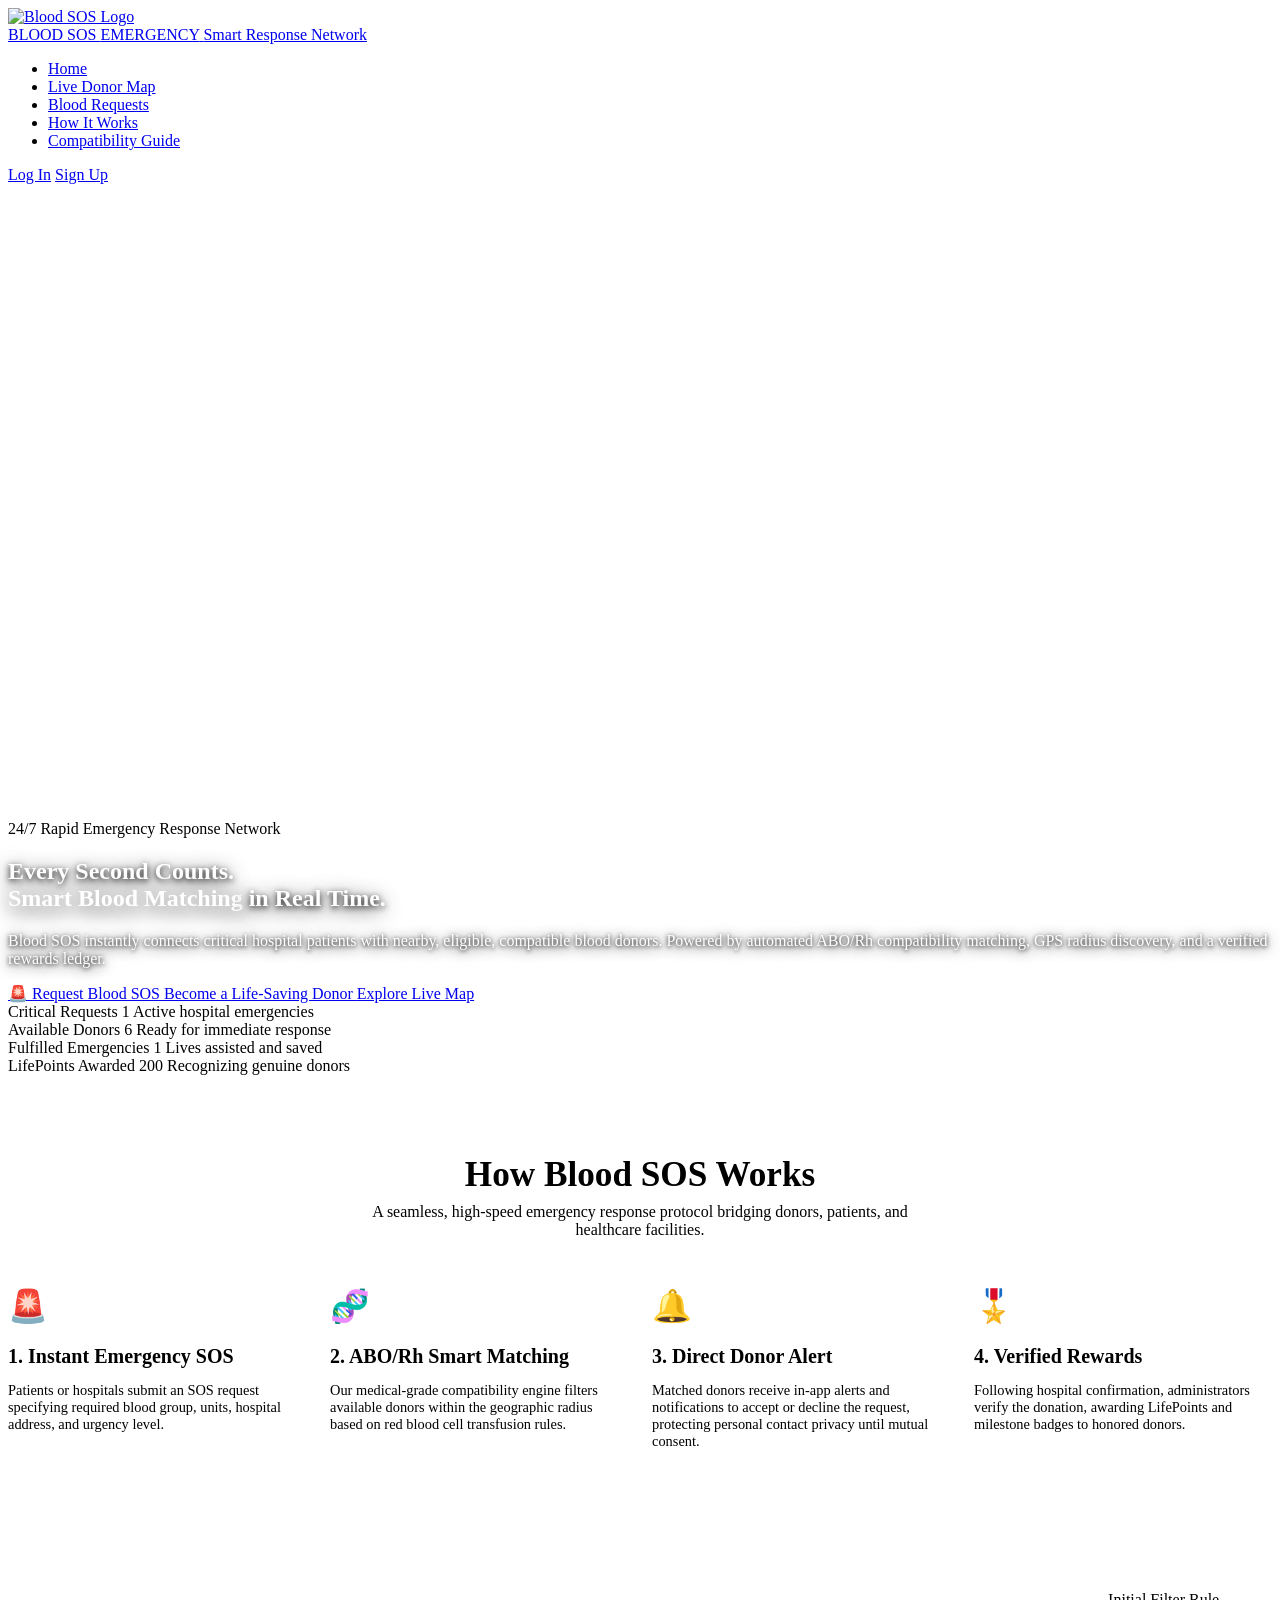
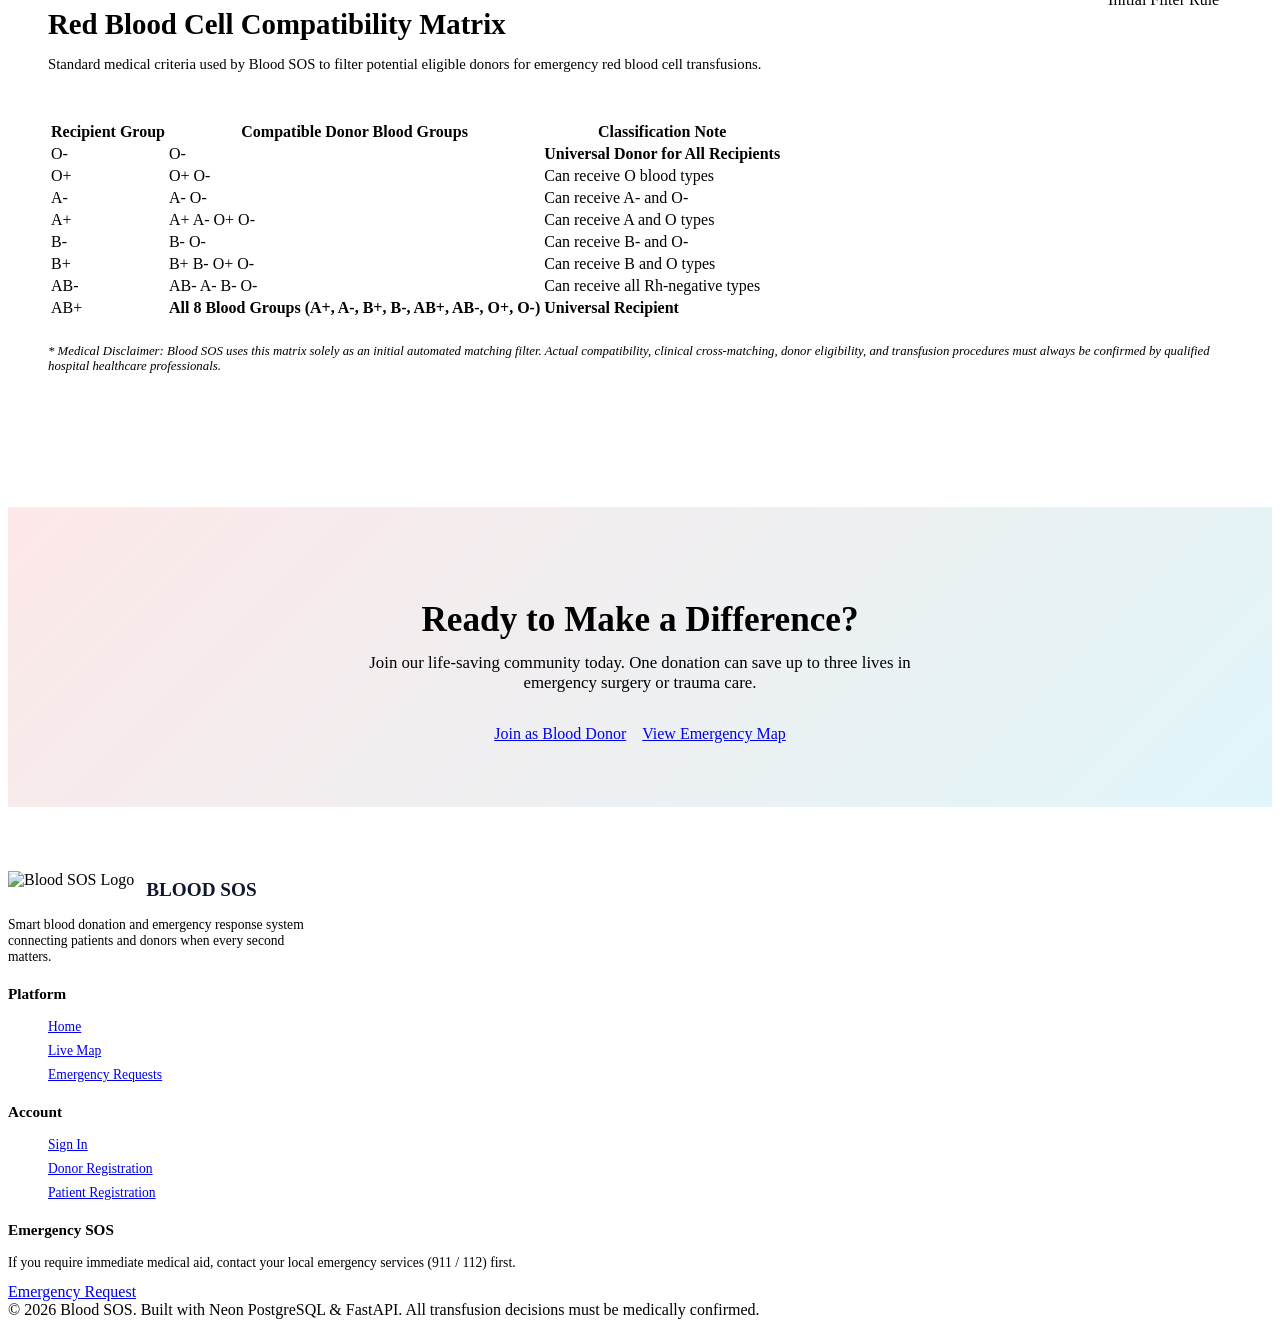
==== frontend/index.html @ b4291acf "Update hero title, smart blood matching highlight, and description to pure white with text shadows" ====
<!DOCTYPE html>
<html lang="en">
<head>
    <meta charset="UTF-8">
    <meta name="viewport" content="width=device-width, initial-scale=1.0">
    <title>Blood SOS – Smart Blood Donation & Emergency Response System</title>
    <meta name="description" content="Instant emergency blood matching platform connecting patients with verified nearby blood donors using smart compatibility algorithms and live location mapping.">
    <link rel="icon" type="image/png" href="/assets/images/bloodsos_logo.png">
    <link rel="stylesheet" href="/css/styles.css?v=4">
    <link rel="stylesheet" href="/css/dashboard.css?v=4">
</head>
<body>

    <!-- Navigation Bar with Logo -->
    <header class="navbar">
        <a href="/index.html" class="nav-brand">
            <img src="/assets/images/bloodsos_logo.png" alt="Blood SOS Logo" class="brand-logo">
            <div class="brand-text">
                <span class="brand-title">BLOOD SOS <span class="brand-badge">EMERGENCY</span></span>
                <span class="brand-subtitle">Smart Response Network</span>
            </div>
        </a>

        <ul class="nav-links">
            <li><a href="/index.html" class="nav-link active">Home</a></li>
            <li><a href="/map.html" class="nav-link">Live Donor Map</a></li>
            <li><a href="/requests.html" class="nav-link">Blood Requests</a></li>
            <li><a href="#how-it-works" class="nav-link">How It Works</a></li>
            <li><a href="#compatibility" class="nav-link">Compatibility Guide</a></li>
        </ul>

        <div class="nav-actions" id="nav-actions">
            <a href="/login.html" class="btn btn-secondary btn-sm">Log In</a>
            <a href="/register.html" class="btn btn-primary btn-sm">Sign Up</a>
        </div>
    </header>

    <!-- Hero Section with Background Video in Loop -->
    <section class="hero-section">
        <div class="hero-video-container">
            <video class="hero-video" autoplay muted loop playsinline id="hero-bg-video" style="opacity: 1 !important; width: 100%; height: 100%; object-fit: cover;">
                <source src="/assets/videos/home_bg.mp4" type="video/mp4">
                Your browser does not support HTML5 video.
            </video>
            <div class="hero-overlay" style="display: none !important;"></div>
        </div>

        <div class="hero-content">
            <div class="hero-badge-wrap">
                <div class="hero-status-pill">
                    <span class="pulse-dot"></span>
                    <span>24/7 Rapid Emergency Response Network</span>
                </div>
            </div>

            <h1 class="hero-title" style="color: #ffffff !important; text-shadow: 0 4px 20px rgba(0, 0, 0, 0.8), 0 2px 6px rgba(0, 0, 0, 0.9) !important;">
                Every Second Counts.<br>
                <span class="highlight" style="color: #ffffff !important; -webkit-text-fill-color: #ffffff !important; background: none !important; text-shadow: 0 0 24px rgba(255, 255, 255, 0.85), 0 4px 20px rgba(0, 0, 0, 0.9) !important;">Smart Blood Matching</span> in Real Time.
            </h1>

            <p class="hero-description" style="color: #ffffff !important; text-shadow: 0 2px 14px rgba(0, 0, 0, 0.85), 0 1px 4px rgba(0, 0, 0, 0.95) !important;">
                Blood SOS instantly connects critical hospital patients with nearby, eligible, compatible blood donors. Powered by automated ABO/Rh compatibility matching, GPS radius discovery, and a verified rewards ledger.
            </p>

            <div class="hero-actions">
                <a href="/register.html?role=patient" class="btn btn-sos">
                    🚨 Request Blood SOS
                </a>
                <a href="/register.html?role=donor" class="btn btn-cyan">
                    Become a Life-Saving Donor
                </a>
                <a href="/map.html" class="btn btn-secondary">
                    Explore Live Map
                </a>
            </div>
        </div>
    </section>

    <!-- Main Container -->
    <main class="container">

        <!-- Live Statistics Counter -->
        <section class="stats-grid">
            <div class="stat-card">
                <span class="stat-label">Critical Requests</span>
                <span class="stat-value" id="home-stat-requests">--</span>
                <span class="stat-subtext">Active hospital emergencies</span>
            </div>
            <div class="stat-card cyan">
                <span class="stat-label">Available Donors</span>
                <span class="stat-value" id="home-stat-donors">--</span>
                <span class="stat-subtext">Ready for immediate response</span>
            </div>
            <div class="stat-card emerald">
                <span class="stat-label">Fulfilled Emergencies</span>
                <span class="stat-value" id="home-stat-fulfilled">--</span>
                <span class="stat-subtext">Lives assisted and saved</span>
            </div>
            <div class="stat-card amber">
                <span class="stat-label">LifePoints Awarded</span>
                <span class="stat-value" id="home-stat-points">--</span>
                <span class="stat-subtext">Recognizing genuine donors</span>
            </div>
        </section>

        <!-- How It Works Section -->
        <section id="how-it-works" style="margin: 5rem 0;">
            <div style="text-align: center; margin-bottom: 3rem;">
                <h2 style="font-size: 2.2rem; font-weight: 800; margin-bottom: 0.5rem;">How Blood SOS Works</h2>
                <p style="color: var(--text-secondary); max-width: 600px; margin: 0 auto;">A seamless, high-speed emergency response protocol bridging donors, patients, and healthcare facilities.</p>
            </div>

            <div style="display: grid; grid-template-columns: repeat(auto-fit, minmax(260px, 1fr)); gap: 1.5rem;">
                <div class="card card-glow-red">
                    <div style="font-size: 2rem; margin-bottom: 0.75rem;">🚨</div>
                    <h3 style="font-size: 1.25rem; font-weight: 700; margin-bottom: 0.5rem;">1. Instant Emergency SOS</h3>
                    <p style="color: var(--text-secondary); font-size: 0.9rem;">
                        Patients or hospitals submit an SOS request specifying required blood group, units, hospital address, and urgency level.
                    </p>
                </div>

                <div class="card card-glow-cyan">
                    <div style="font-size: 2rem; margin-bottom: 0.75rem;">🧬</div>
                    <h3 style="font-size: 1.25rem; font-weight: 700; margin-bottom: 0.5rem;">2. ABO/Rh Smart Matching</h3>
                    <p style="color: var(--text-secondary); font-size: 0.9rem;">
                        Our medical-grade compatibility engine filters available donors within the geographic radius based on red blood cell transfusion rules.
                    </p>
                </div>

                <div class="card card-glow-cyan">
                    <div style="font-size: 2rem; margin-bottom: 0.75rem;">🔔</div>
                    <h3 style="font-size: 1.25rem; font-weight: 700; margin-bottom: 0.5rem;">3. Direct Donor Alert</h3>
                    <p style="color: var(--text-secondary); font-size: 0.9rem;">
                        Matched donors receive in-app alerts and notifications to accept or decline the request, protecting personal contact privacy until mutual consent.
                    </p>
                </div>

                <div class="card" style="border-color: rgba(16, 185, 129, 0.4);">
                    <div style="font-size: 2rem; margin-bottom: 0.75rem;">🎖️</div>
                    <h3 style="font-size: 1.25rem; font-weight: 700; margin-bottom: 0.5rem;">4. Verified Rewards</h3>
                    <p style="color: var(--text-secondary); font-size: 0.9rem;">
                        Following hospital confirmation, administrators verify the donation, awarding LifePoints and milestone badges to honored donors.
                    </p>
                </div>
            </div>
        </section>

        <!-- Red Blood Cell Compatibility Matrix Guide -->
        <section id="compatibility" style="margin: 5rem 0;">
            <div class="card" style="padding: 2.5rem;">
                <div style="display: flex; justify-content: space-between; align-items: flex-start; flex-wrap: wrap; gap: 1.5rem; margin-bottom: 2rem;">
                    <div>
                        <h2 style="font-size: 1.8rem; font-weight: 800; margin-bottom: 0.4rem;">Red Blood Cell Compatibility Matrix</h2>
                        <p style="color: var(--text-secondary); font-size: 0.92rem;">
                            Standard medical criteria used by Blood SOS to filter potential eligible donors for emergency red blood cell transfusions.
                        </p>
                    </div>
                    <span class="badge badge-normal" style="padding: 0.4rem 0.8rem;">Initial Filter Rule</span>
                </div>

                <div class="table-responsive">
                    <table class="data-table">
                        <thead>
                            <tr>
                                <th>Recipient Group</th>
                                <th>Compatible Donor Blood Groups</th>
                                <th>Classification Note</th>
                            </tr>
                        </thead>
                        <tbody>
                            <tr>
                                <td><span class="blood-pill">O-</span></td>
                                <td><span class="blood-pill">O-</span></td>
                                <td><span style="color: var(--accent-coral); font-weight: 600;">Universal Donor for All Recipients</span></td>
                            </tr>
                            <tr>
                                <td><span class="blood-pill">O+</span></td>
                                <td><span class="blood-pill">O+</span> <span class="blood-pill">O-</span></td>
                                <td>Can receive O blood types</td>
                            </tr>
                            <tr>
                                <td><span class="blood-pill">A-</span></td>
                                <td><span class="blood-pill">A-</span> <span class="blood-pill">O-</span></td>
                                <td>Can receive A- and O-</td>
                            </tr>
                            <tr>
                                <td><span class="blood-pill">A+</span></td>
                                <td><span class="blood-pill">A+</span> <span class="blood-pill">A-</span> <span class="blood-pill">O+</span> <span class="blood-pill">O-</span></td>
                                <td>Can receive A and O types</td>
                            </tr>
                            <tr>
                                <td><span class="blood-pill">B-</span></td>
                                <td><span class="blood-pill">B-</span> <span class="blood-pill">O-</span></td>
                                <td>Can receive B- and O-</td>
                            </tr>
                            <tr>
                                <td><span class="blood-pill">B+</span></td>
                                <td><span class="blood-pill">B+</span> <span class="blood-pill">B-</span> <span class="blood-pill">O+</span> <span class="blood-pill">O-</span></td>
                                <td>Can receive B and O types</td>
                            </tr>
                            <tr>
                                <td><span class="blood-pill">AB-</span></td>
                                <td><span class="blood-pill">AB-</span> <span class="blood-pill">A-</span> <span class="blood-pill">B-</span> <span class="blood-pill">O-</span></td>
                                <td>Can receive all Rh-negative types</td>
                            </tr>
                            <tr>
                                <td><span class="blood-pill">AB+</span></td>
                                <td><span style="color: var(--accent-emerald); font-weight: 700;">All 8 Blood Groups (A+, A-, B+, B-, AB+, AB-, O+, O-)</span></td>
                                <td><span style="color: var(--accent-emerald); font-weight: 600;">Universal Recipient</span></td>
                            </tr>
                        </tbody>
                    </table>
                </div>

                <p style="font-size: 0.8rem; color: var(--text-muted); margin-top: 1.5rem; font-style: italic;">
                    * Medical Disclaimer: Blood SOS uses this matrix solely as an initial automated matching filter. Actual compatibility, clinical cross-matching, donor eligibility, and transfusion procedures must always be confirmed by qualified hospital healthcare professionals.
                </p>
            </div>
        </section>

        <!-- CTA Section -->
        <section style="text-align: center; background: linear-gradient(135deg, rgba(239,68,68,0.12) 0%, rgba(6,182,212,0.12) 100%); border: 1px solid var(--border-subtle); border-radius: var(--radius-md); padding: 4rem 2rem; margin: 4rem 0;">
            <h2 style="font-size: 2.2rem; font-weight: 800; margin-bottom: 0.8rem;">Ready to Make a Difference?</h2>
            <p style="color: var(--text-secondary); max-width: 550px; margin: 0 auto 2rem; font-size: 1.05rem;">
                Join our life-saving community today. One donation can save up to three lives in emergency surgery or trauma care.
            </p>
            <div style="display: flex; gap: 1rem; justify-content: center; flex-wrap: wrap;">
                <a href="/register.html?role=donor" class="btn btn-primary">Join as Blood Donor</a>
                <a href="/map.html" class="btn btn-secondary">View Emergency Map</a>
            </div>
        </section>

    </main>

    <!-- Footer with Logo -->
    <footer class="footer">
        <div class="footer-content">
            <div class="footer-brand">
                <div style="display: flex; align-items: center; gap: 0.75rem;">
                    <img src="/assets/images/bloodsos_logo.png" alt="Blood SOS Logo" style="height: 38px;">
                    <span style="font-size: 1.2rem; font-weight: 800; color: #0f172a;">BLOOD SOS</span>
                </div>
                <p style="font-size: 0.85rem; color: var(--text-muted); margin-top: 0.5rem; max-width: 320px;">
                    Smart blood donation and emergency response system connecting patients and donors when every second matters.
                </p>
            </div>
            <div>
                <h4 style="font-size: 0.95rem; font-weight: 700; margin-bottom: 1rem;">Platform</h4>
                <ul style="list-style: none; display: flex; flex-direction: column; gap: 0.5rem; font-size: 0.85rem;">
                    <li><a href="/index.html">Home</a></li>
                    <li><a href="/map.html">Live Map</a></li>
                    <li><a href="/requests.html">Emergency Requests</a></li>
                </ul>
            </div>
            <div>
                <h4 style="font-size: 0.95rem; font-weight: 700; margin-bottom: 1rem;">Account</h4>
                <ul style="list-style: none; display: flex; flex-direction: column; gap: 0.5rem; font-size: 0.85rem;">
                    <li><a href="/login.html">Sign In</a></li>
                    <li><a href="/register.html">Donor Registration</a></li>
                    <li><a href="/register.html?role=patient">Patient Registration</a></li>
                </ul>
            </div>
            <div>
                <h4 style="font-size: 0.95rem; font-weight: 700; margin-bottom: 1rem;">Emergency SOS</h4>
                <p style="font-size: 0.85rem; color: var(--text-muted); margin-bottom: 0.75rem;">
                    If you require immediate medical aid, contact your local emergency services (911 / 112) first.
                </p>
                <a href="/register.html?role=patient" class="btn btn-sos btn-sm">Emergency Request</a>
            </div>
        </div>

        <div class="footer-bottom">
            <span>&copy; 2026 Blood SOS. Built with Neon PostgreSQL & FastAPI.</span>
            <span>All transfusion decisions must be medically confirmed.</span>
        </div>
    </footer>

    <!-- Scripts -->
    <script src="/js/api.js"></script>
    <script src="/js/auth.js"></script>
    <script src="/js/notifications.js"></script>
    <script>
        // Load live home page statistics & ensure background video plays
        document.addEventListener('DOMContentLoaded', async () => {
            const bgVideo = document.getElementById('hero-bg-video');
            if (bgVideo) {
                bgVideo.play().catch(() => {});
            }
            try {
                const reqs = await ApiClient.get('/requests');
                const donors = await ApiClient.get('/donors');

                const critical = reqs.filter(r => r.urgency === 'critical' && r.status !== 'fulfilled' && r.status !== 'cancelled').length;
                const fulfilled = reqs.filter(r => r.status === 'fulfilled').length;

                document.getElementById('home-stat-requests').innerText = critical;
                document.getElementById('home-stat-donors').innerText = donors.length;
                document.getElementById('home-stat-fulfilled').innerText = fulfilled;
                document.getElementById('home-stat-points').innerText = fulfilled * 100 + 100;
            } catch (e) {
                // If not authenticated or empty, fallback gracefully
                document.getElementById('home-stat-requests').innerText = '1';
                document.getElementById('home-stat-donors').innerText = '6';
                document.getElementById('home-stat-fulfilled').innerText = '1';
                document.getElementById('home-stat-points').innerText = '200';
            }
        });
    </script>
</body>
</html>
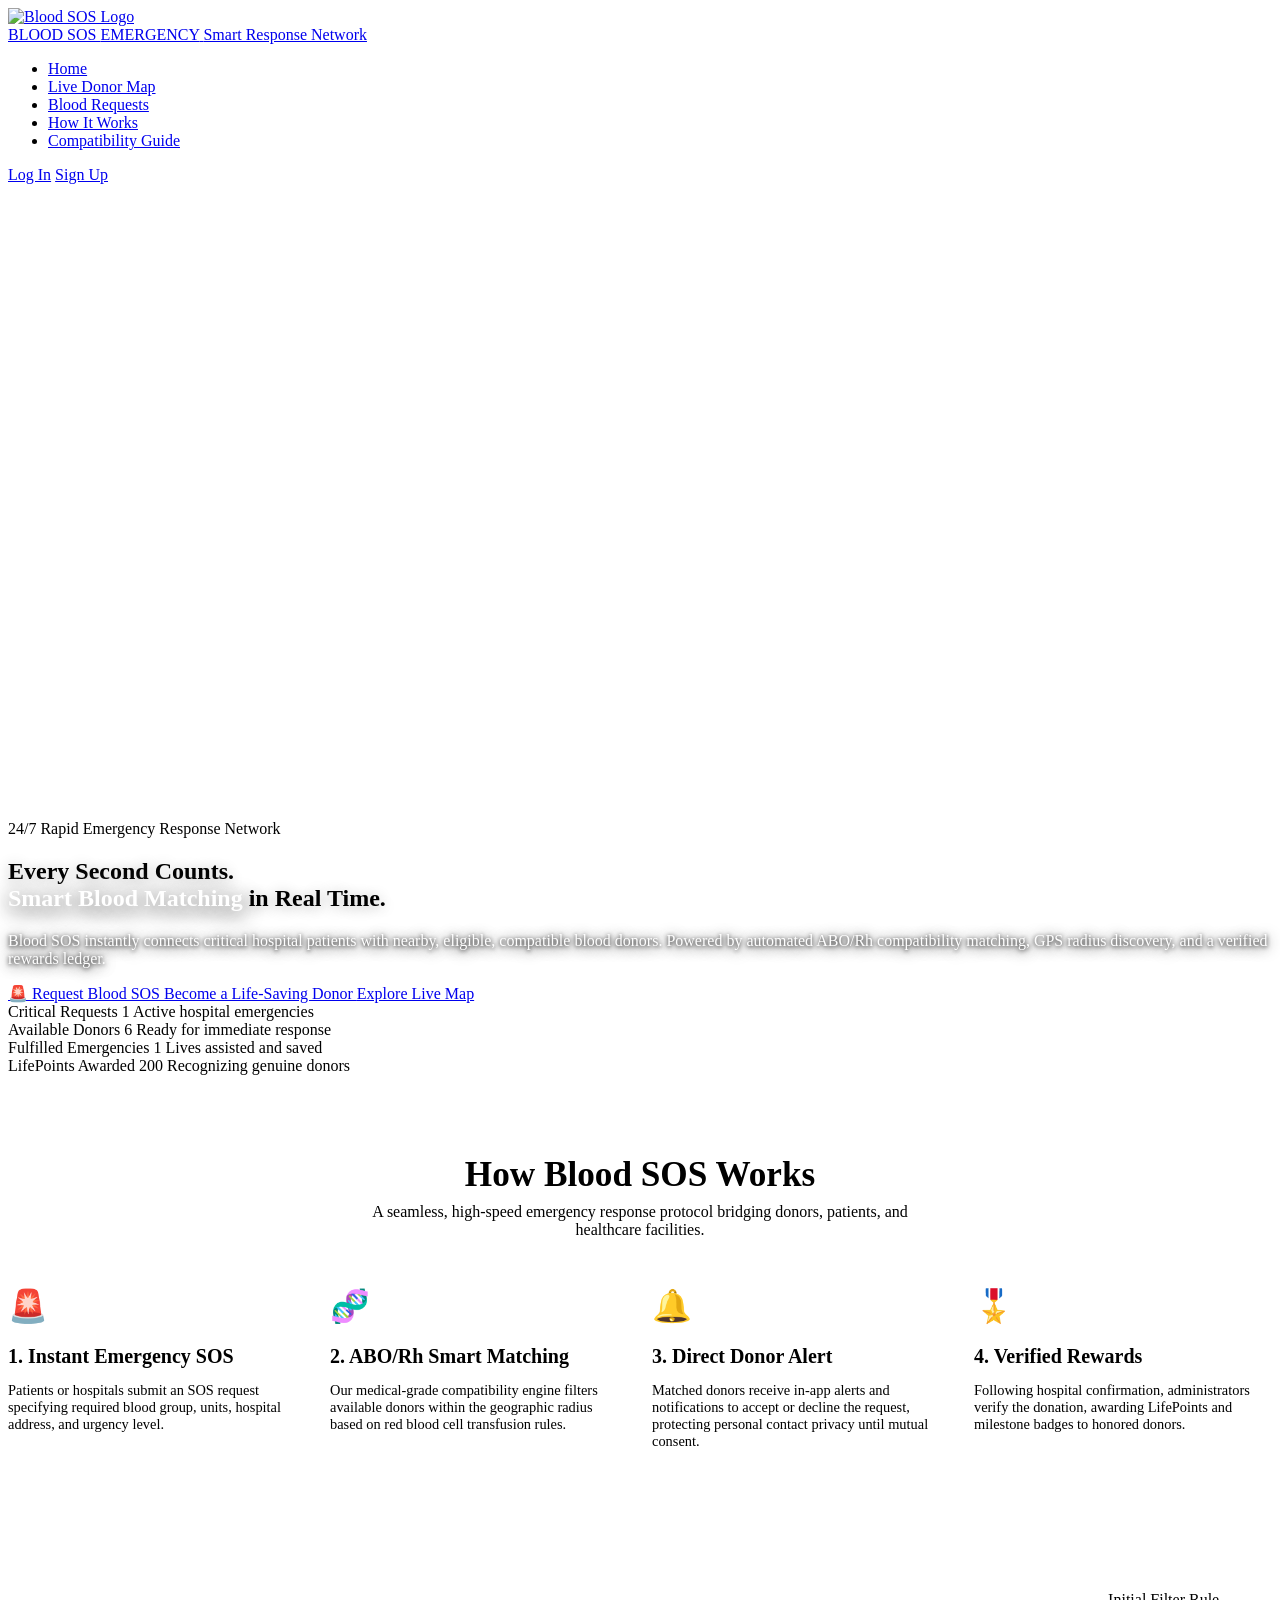
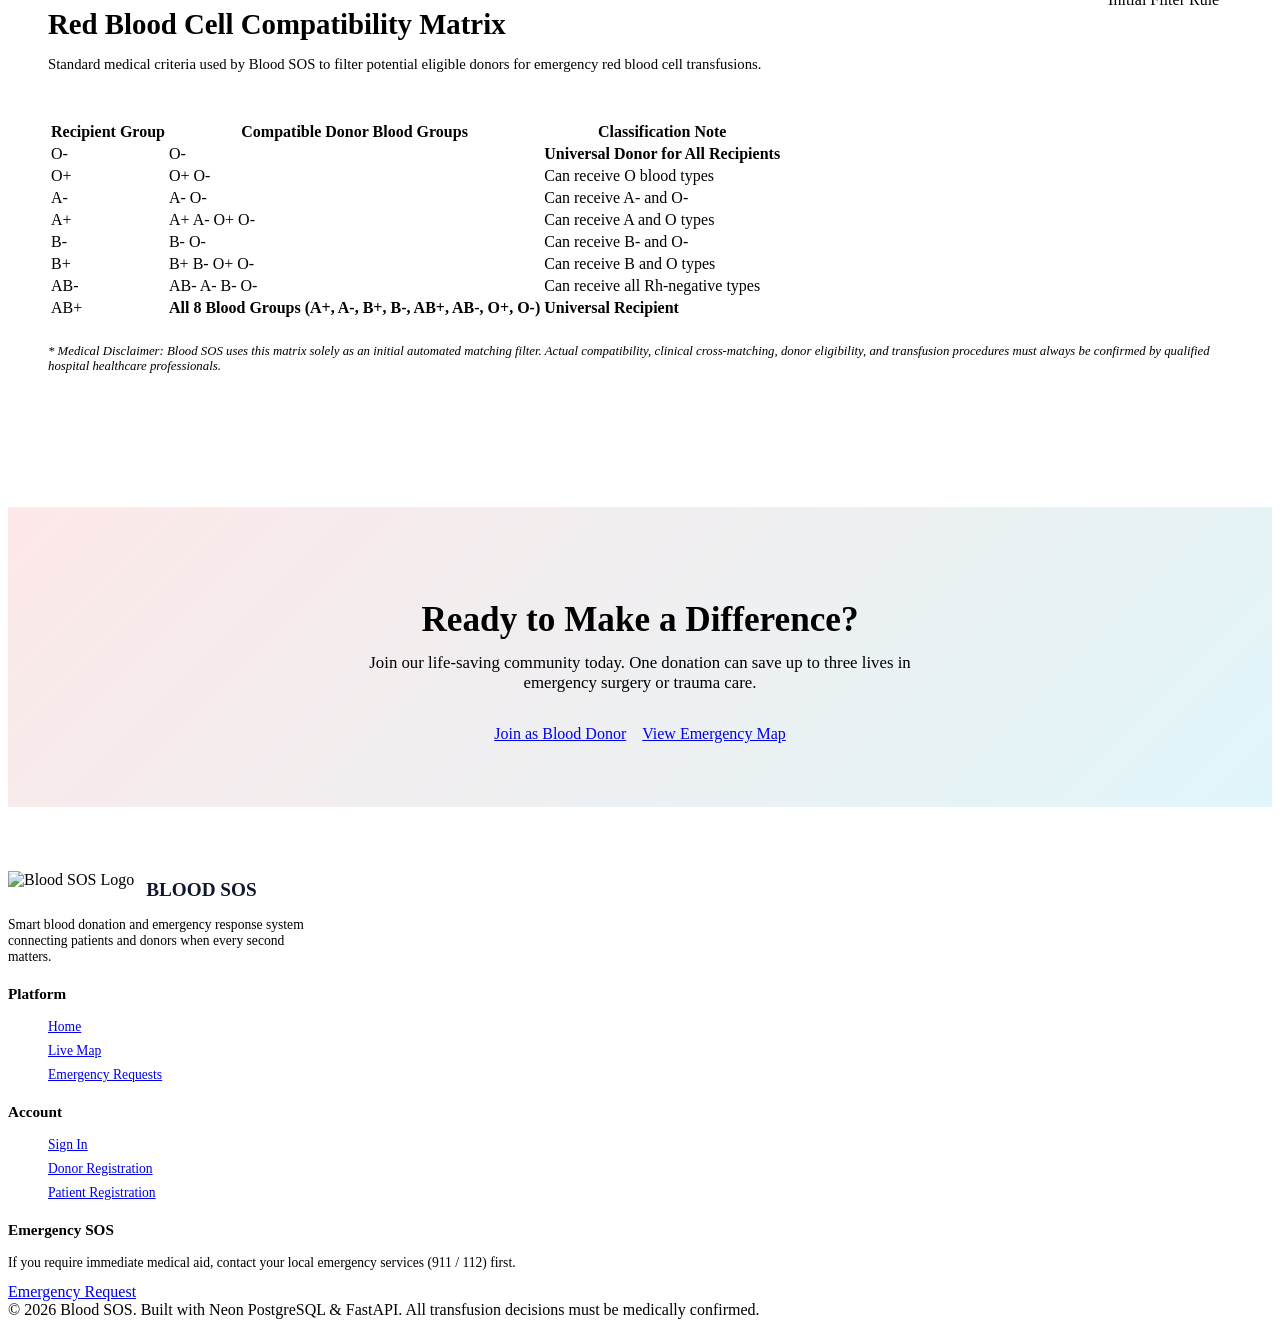
==== commit 294c26ca: "Set Every Second Counts and in Real Time text alone to black with Smart Blood Matching in white" ====
--- a/frontend/index.html
+++ b/frontend/index.html
@@ -6,8 +6,8 @@
     <title>Blood SOS – Smart Blood Donation & Emergency Response System</title>
     <meta name="description" content="Instant emergency blood matching platform connecting patients with verified nearby blood donors using smart compatibility algorithms and live location mapping.">
     <link rel="icon" type="image/png" href="/assets/images/bloodsos_logo.png">
-    <link rel="stylesheet" href="/css/styles.css?v=4">
-    <link rel="stylesheet" href="/css/dashboard.css?v=4">
+    <link rel="stylesheet" href="/css/styles.css?v=5">
+    <link rel="stylesheet" href="/css/dashboard.css?v=5">
 </head>
 <body>
 
@@ -53,9 +53,9 @@
                 </div>
             </div>
 
-            <h1 class="hero-title" style="color: #ffffff !important; text-shadow: 0 4px 20px rgba(0, 0, 0, 0.8), 0 2px 6px rgba(0, 0, 0, 0.9) !important;">
-                Every Second Counts.<br>
-                <span class="highlight" style="color: #ffffff !important; -webkit-text-fill-color: #ffffff !important; background: none !important; text-shadow: 0 0 24px rgba(255, 255, 255, 0.85), 0 4px 20px rgba(0, 0, 0, 0.9) !important;">Smart Blood Matching</span> in Real Time.
+            <h1 class="hero-title">
+                <span class="title-black" style="color: #000000 !important; text-shadow: 0 1px 8px rgba(255, 255, 255, 0.4), 0 2px 14px rgba(0, 0, 0, 0.3) !important;">Every Second Counts.</span><br>
+                <span class="highlight" style="color: #ffffff !important; -webkit-text-fill-color: #ffffff !important; background: none !important; text-shadow: 0 0 24px rgba(255, 255, 255, 0.9), 0 4px 20px rgba(0, 0, 0, 0.9) !important;">Smart Blood Matching</span> <span class="title-black" style="color: #000000 !important; text-shadow: 0 1px 8px rgba(255, 255, 255, 0.4), 0 2px 14px rgba(0, 0, 0, 0.3) !important;">in Real Time.</span>
             </h1>
 
             <p class="hero-description" style="color: #ffffff !important; text-shadow: 0 2px 14px rgba(0, 0, 0, 0.85), 0 1px 4px rgba(0, 0, 0, 0.95) !important;">
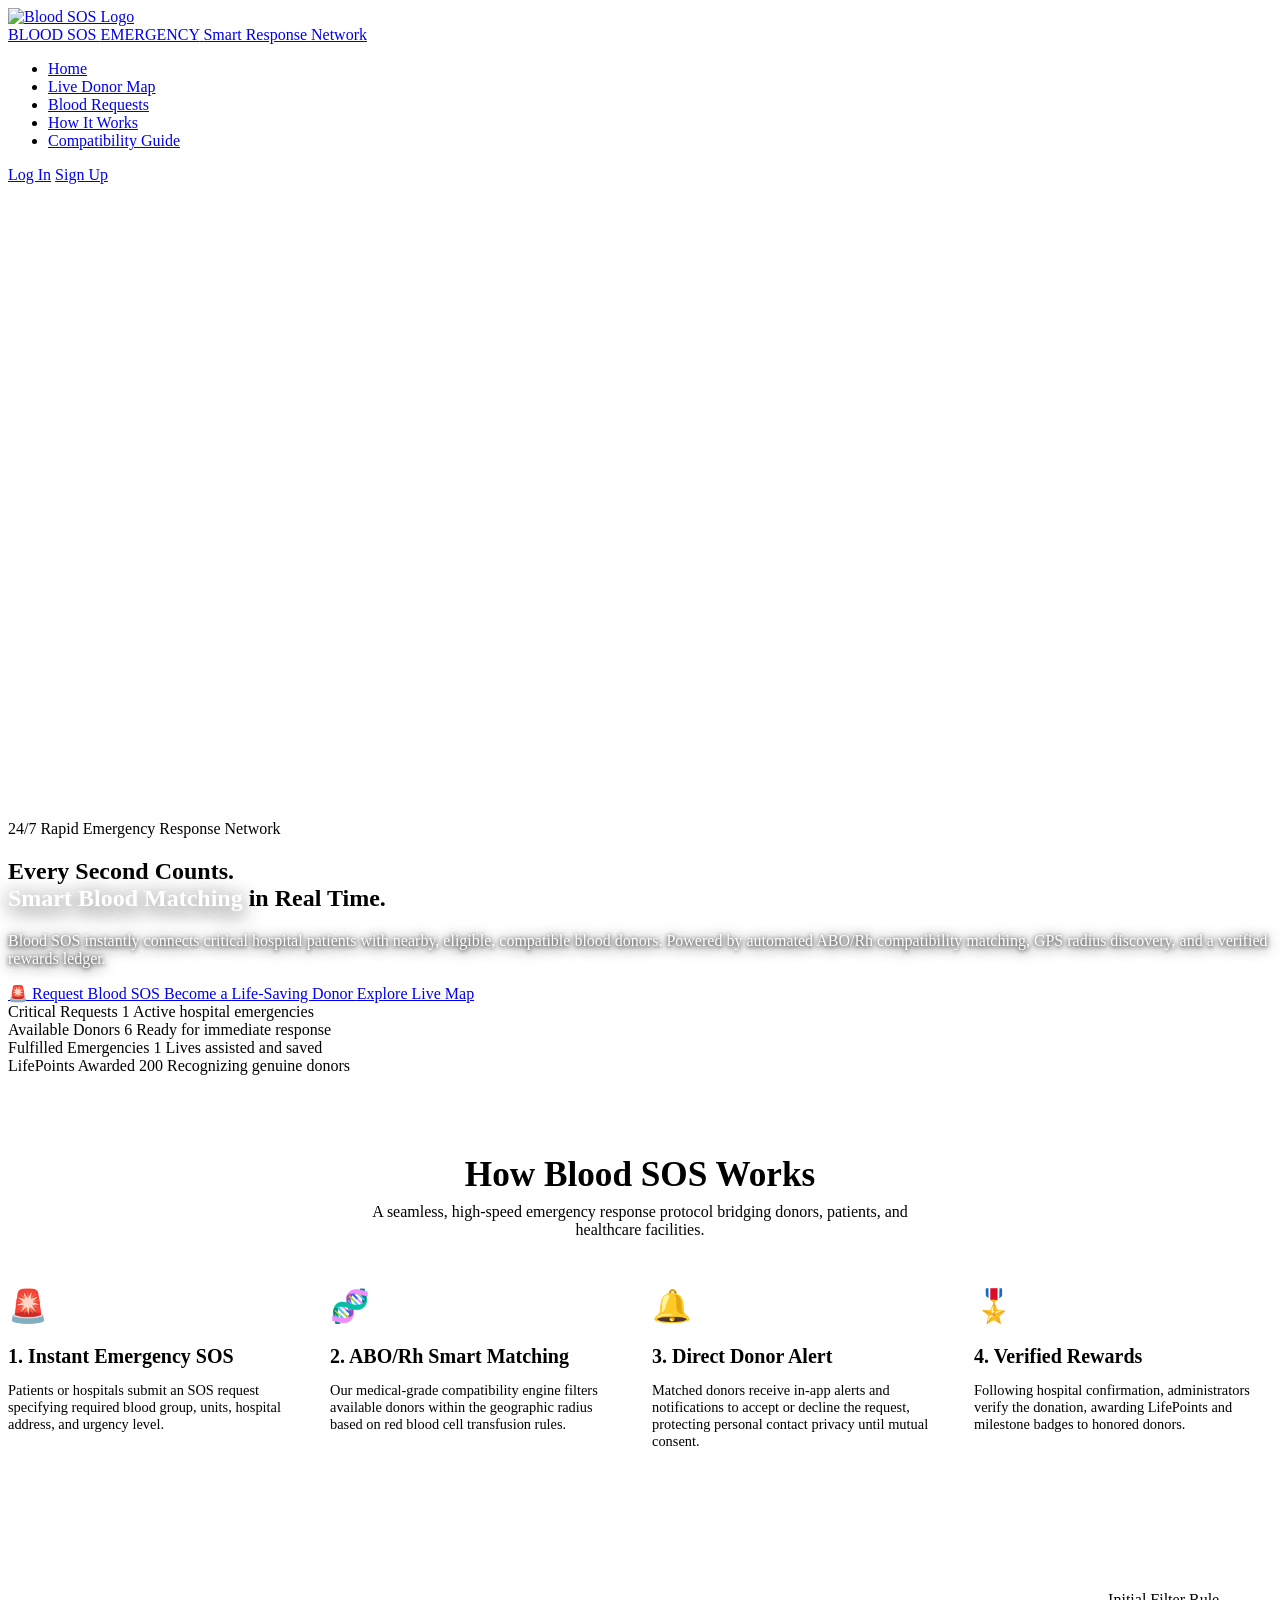
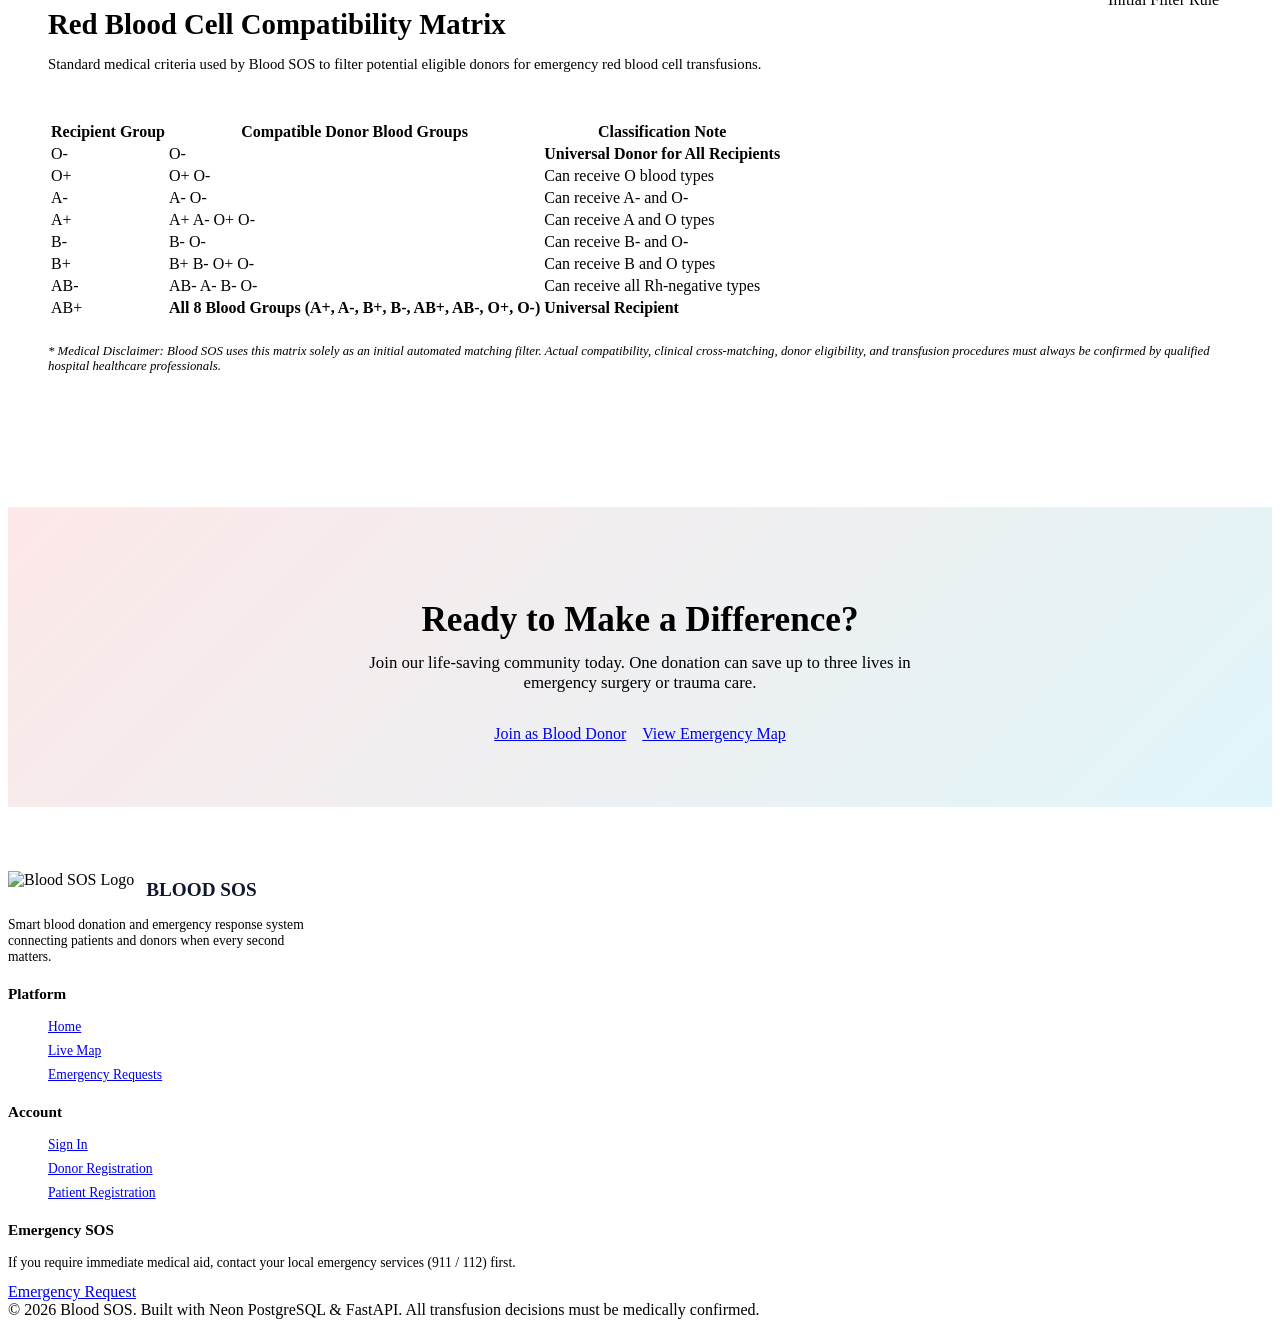
==== commit 16cedbc9: "Add luminous white text shadow to Every Second Counts and in Real Time text" ====
--- a/frontend/index.html
+++ b/frontend/index.html
@@ -6,8 +6,8 @@
     <title>Blood SOS – Smart Blood Donation & Emergency Response System</title>
     <meta name="description" content="Instant emergency blood matching platform connecting patients with verified nearby blood donors using smart compatibility algorithms and live location mapping.">
     <link rel="icon" type="image/png" href="/assets/images/bloodsos_logo.png">
-    <link rel="stylesheet" href="/css/styles.css?v=5">
-    <link rel="stylesheet" href="/css/dashboard.css?v=5">
+    <link rel="stylesheet" href="/css/styles.css?v=6">
+    <link rel="stylesheet" href="/css/dashboard.css?v=6">
 </head>
 <body>
 
@@ -54,8 +54,8 @@
             </div>
 
             <h1 class="hero-title">
-                <span class="title-black" style="color: #000000 !important; text-shadow: 0 1px 8px rgba(255, 255, 255, 0.4), 0 2px 14px rgba(0, 0, 0, 0.3) !important;">Every Second Counts.</span><br>
-                <span class="highlight" style="color: #ffffff !important; -webkit-text-fill-color: #ffffff !important; background: none !important; text-shadow: 0 0 24px rgba(255, 255, 255, 0.9), 0 4px 20px rgba(0, 0, 0, 0.9) !important;">Smart Blood Matching</span> <span class="title-black" style="color: #000000 !important; text-shadow: 0 1px 8px rgba(255, 255, 255, 0.4), 0 2px 14px rgba(0, 0, 0, 0.3) !important;">in Real Time.</span>
+                <span class="title-black" style="color: #000000 !important; text-shadow: 0 0 16px rgba(255, 255, 255, 0.95), 0 0 28px rgba(255, 255, 255, 0.8), 0 2px 8px rgba(255, 255, 255, 0.9) !important;">Every Second Counts.</span><br>
+                <span class="highlight" style="color: #ffffff !important; -webkit-text-fill-color: #ffffff !important; background: none !important; text-shadow: 0 0 24px rgba(255, 255, 255, 0.9), 0 4px 20px rgba(0, 0, 0, 0.9) !important;">Smart Blood Matching</span> <span class="title-black" style="color: #000000 !important; text-shadow: 0 0 16px rgba(255, 255, 255, 0.95), 0 0 28px rgba(255, 255, 255, 0.8), 0 2px 8px rgba(255, 255, 255, 0.9) !important;">in Real Time.</span>
             </h1>
 
             <p class="hero-description" style="color: #ffffff !important; text-shadow: 0 2px 14px rgba(0, 0, 0, 0.85), 0 1px 4px rgba(0, 0, 0, 0.95) !important;">
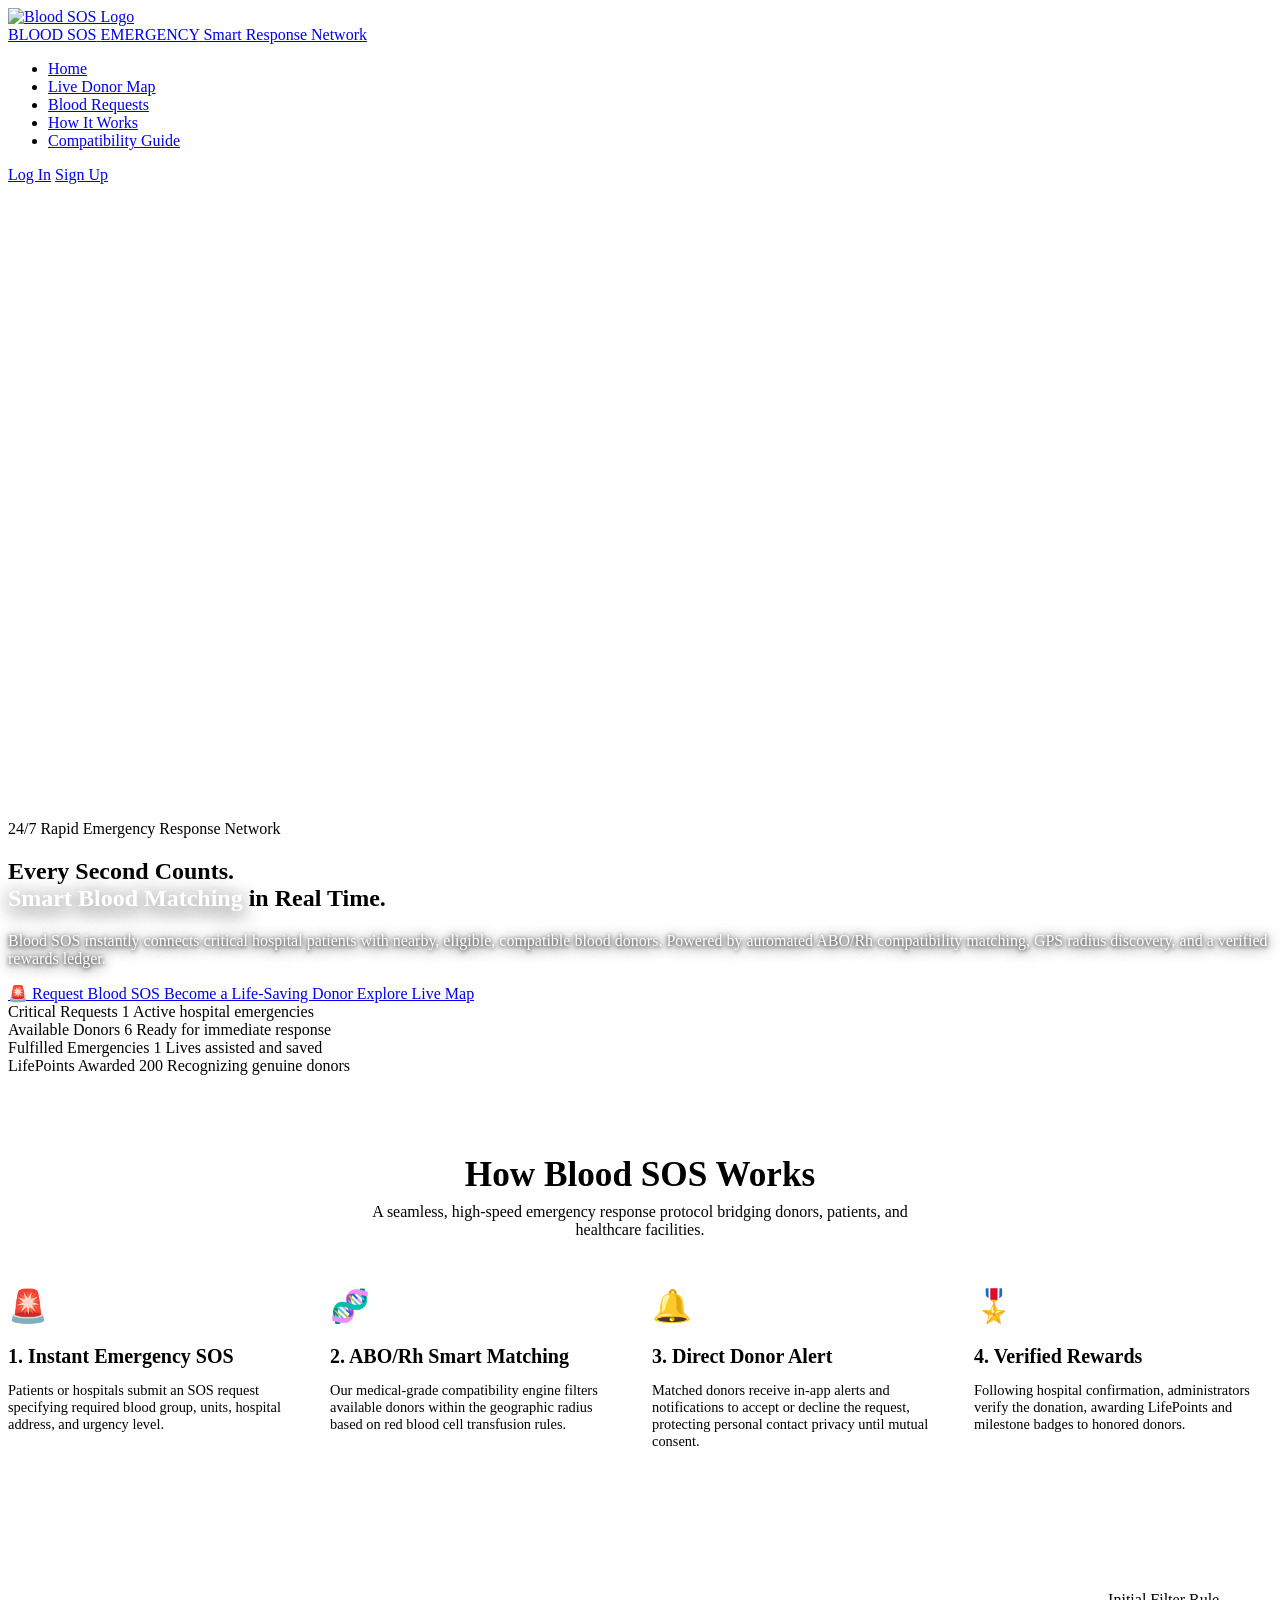
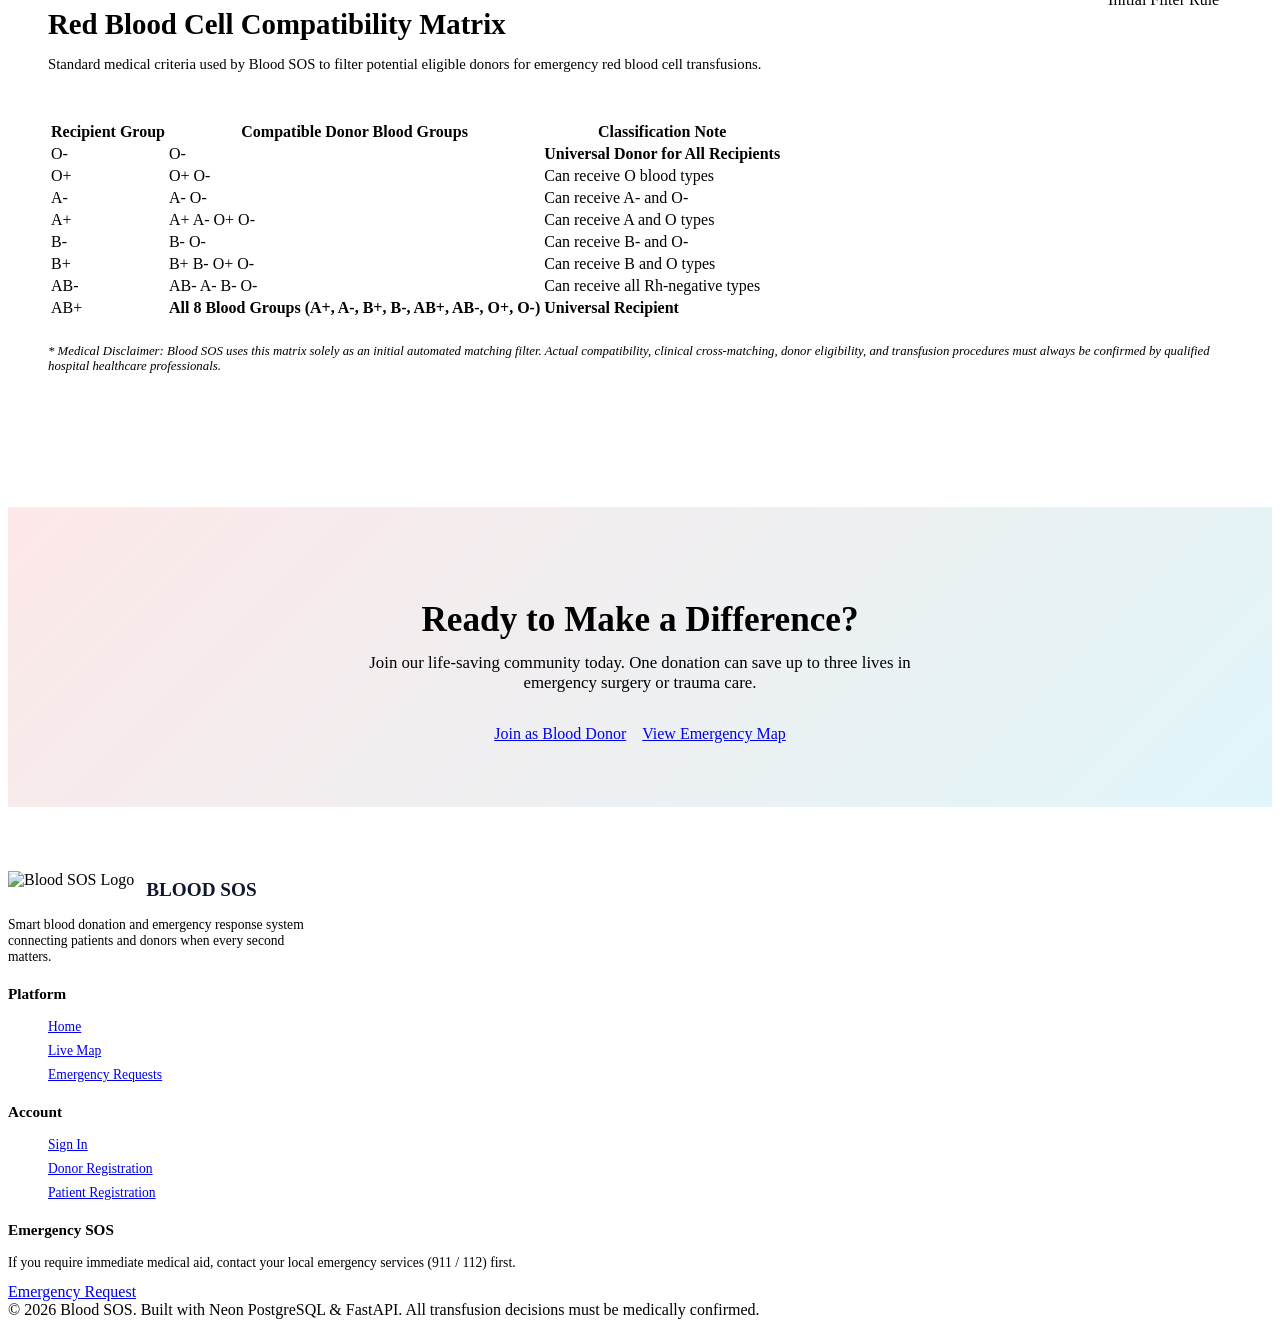
==== commit 0dec91bb: "Highlight SOS in red across brand titles" ====
--- a/frontend/index.html
+++ b/frontend/index.html
@@ -6,8 +6,8 @@
     <title>Blood SOS – Smart Blood Donation & Emergency Response System</title>
     <meta name="description" content="Instant emergency blood matching platform connecting patients with verified nearby blood donors using smart compatibility algorithms and live location mapping.">
     <link rel="icon" type="image/png" href="/assets/images/bloodsos_logo.png">
-    <link rel="stylesheet" href="/css/styles.css?v=6">
-    <link rel="stylesheet" href="/css/dashboard.css?v=6">
+    <link rel="stylesheet" href="/css/styles.css?v=7">
+    <link rel="stylesheet" href="/css/dashboard.css?v=7">
 </head>
 <body>
 
@@ -16,7 +16,7 @@
         <a href="/index.html" class="nav-brand">
             <img src="/assets/images/bloodsos_logo.png" alt="Blood SOS Logo" class="brand-logo">
             <div class="brand-text">
-                <span class="brand-title">BLOOD SOS <span class="brand-badge">EMERGENCY</span></span>
+                <span class="brand-title">BLOOD <span class="brand-sos">SOS</span> <span class="brand-badge">EMERGENCY</span></span>
                 <span class="brand-subtitle">Smart Response Network</span>
             </div>
         </a>
@@ -238,7 +238,7 @@
             <div class="footer-brand">
                 <div style="display: flex; align-items: center; gap: 0.75rem;">
                     <img src="/assets/images/bloodsos_logo.png" alt="Blood SOS Logo" style="height: 38px;">
-                    <span style="font-size: 1.2rem; font-weight: 800; color: #0f172a;">BLOOD SOS</span>
+                    <span style="font-size: 1.2rem; font-weight: 800; color: #0f172a;">BLOOD <span class="brand-sos">SOS</span></span>
                 </div>
                 <p style="font-size: 0.85rem; color: var(--text-muted); margin-top: 0.5rem; max-width: 320px;">
                     Smart blood donation and emergency response system connecting patients and donors when every second matters.
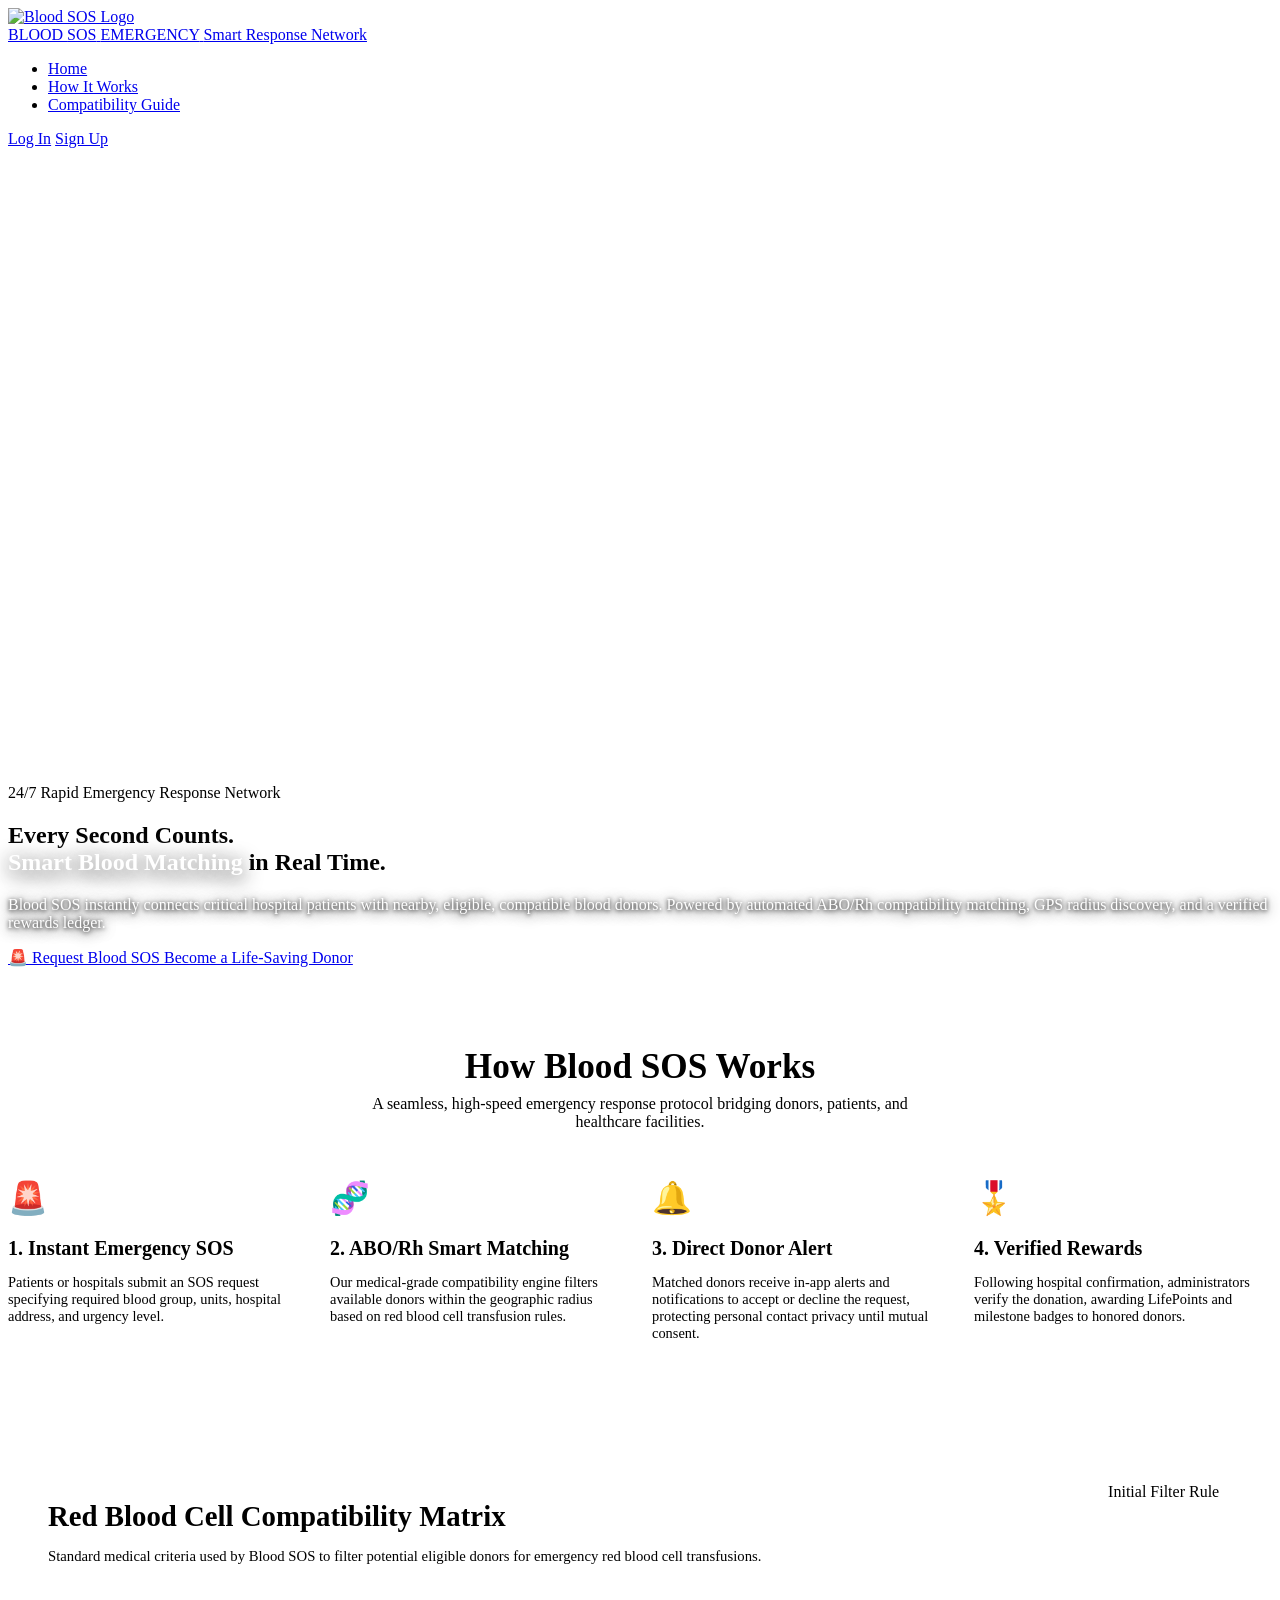
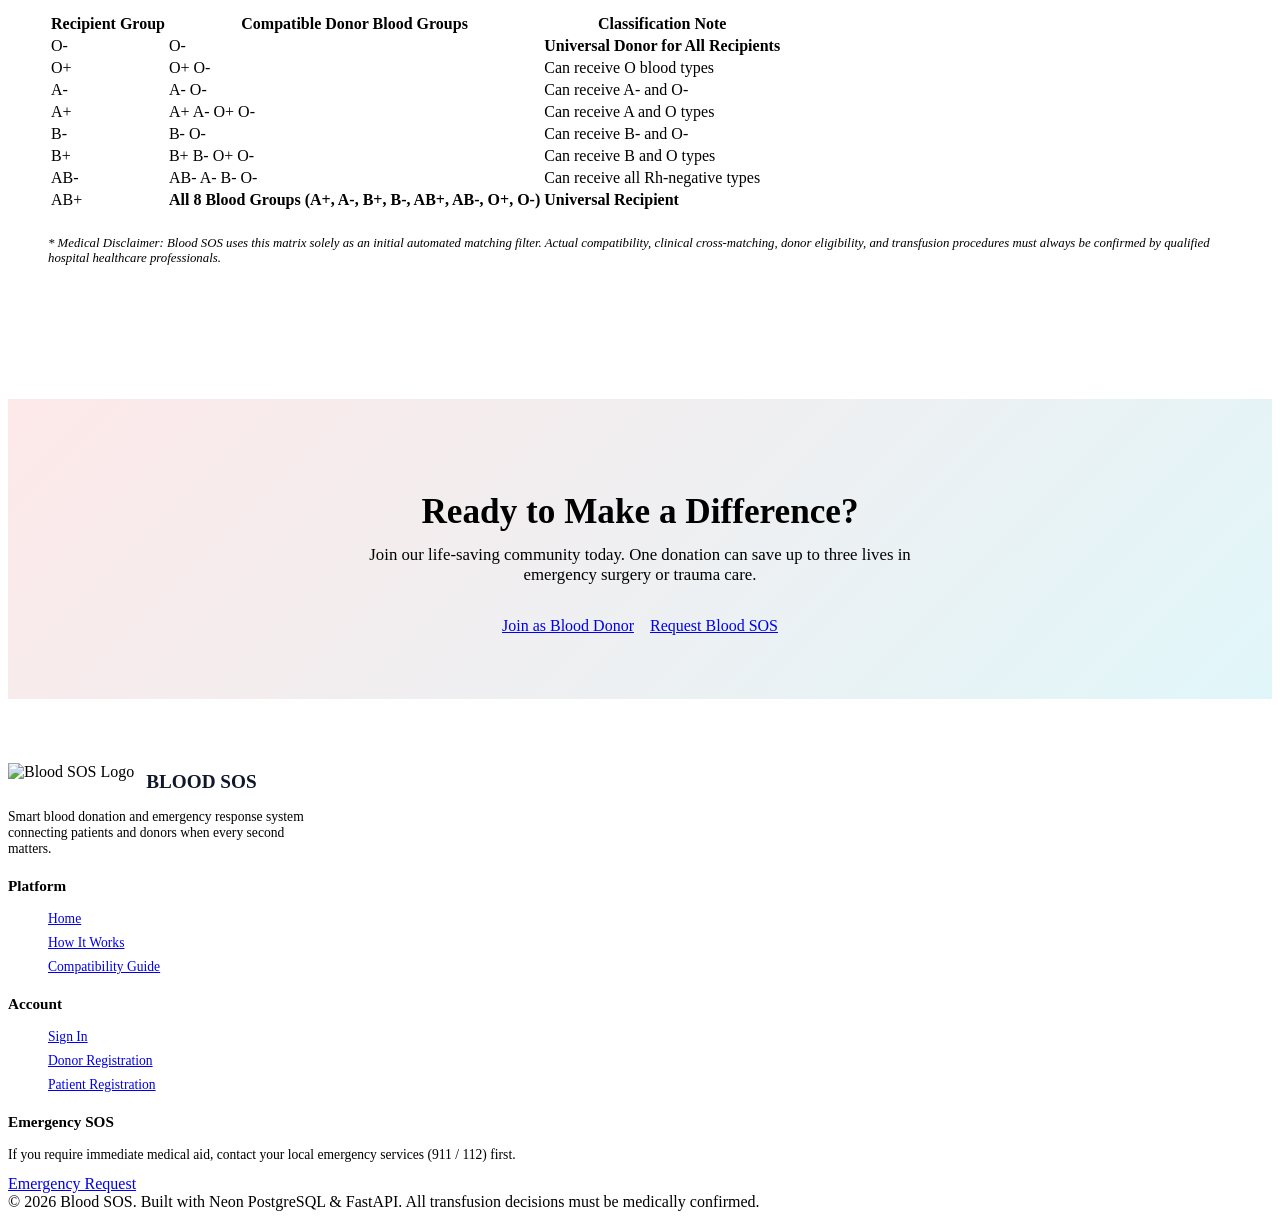
==== commit 33536eae: "Update home page layout, patient dashboard, button styles and logo" ====
--- a/frontend/index.html
+++ b/frontend/index.html
@@ -5,16 +5,16 @@
     <meta name="viewport" content="width=device-width, initial-scale=1.0">
     <title>Blood SOS – Smart Blood Donation & Emergency Response System</title>
     <meta name="description" content="Instant emergency blood matching platform connecting patients with verified nearby blood donors using smart compatibility algorithms and live location mapping.">
-    <link rel="icon" type="image/png" href="/assets/images/bloodsos_logo.png">
-    <link rel="stylesheet" href="/css/styles.css?v=7">
-    <link rel="stylesheet" href="/css/dashboard.css?v=7">
+    <link rel="icon" type="image/png" href="/assets/images/bloodsos_logo.png?v=2">
+    <link rel="stylesheet" href="/css/styles.css?v=12.0">
+    <link rel="stylesheet" href="/css/dashboard.css?v=12.0">
 </head>
 <body>
 
     <!-- Navigation Bar with Logo -->
     <header class="navbar">
         <a href="/index.html" class="nav-brand">
-            <img src="/assets/images/bloodsos_logo.png" alt="Blood SOS Logo" class="brand-logo">
+            <img src="/assets/images/bloodsos_logo.png?v=2" alt="Blood SOS Logo" class="brand-logo">
             <div class="brand-text">
                 <span class="brand-title">BLOOD <span class="brand-sos">SOS</span> <span class="brand-badge">EMERGENCY</span></span>
                 <span class="brand-subtitle">Smart Response Network</span>
@@ -23,8 +23,6 @@
 
         <ul class="nav-links">
             <li><a href="/index.html" class="nav-link active">Home</a></li>
-            <li><a href="/map.html" class="nav-link">Live Donor Map</a></li>
-            <li><a href="/requests.html" class="nav-link">Blood Requests</a></li>
             <li><a href="#how-it-works" class="nav-link">How It Works</a></li>
             <li><a href="#compatibility" class="nav-link">Compatibility Guide</a></li>
         </ul>
@@ -66,42 +64,15 @@
                 <a href="/register.html?role=patient" class="btn btn-sos">
                     🚨 Request Blood SOS
                 </a>
-                <a href="/register.html?role=donor" class="btn btn-cyan">
+                <a href="/register.html?role=donor" class="btn btn-white">
                     Become a Life-Saving Donor
                 </a>
-                <a href="/map.html" class="btn btn-secondary">
-                    Explore Live Map
-                </a>
             </div>
         </div>
     </section>
 
     <!-- Main Container -->
     <main class="container">
-
-        <!-- Live Statistics Counter -->
-        <section class="stats-grid">
-            <div class="stat-card">
-                <span class="stat-label">Critical Requests</span>
-                <span class="stat-value" id="home-stat-requests">--</span>
-                <span class="stat-subtext">Active hospital emergencies</span>
-            </div>
-            <div class="stat-card cyan">
-                <span class="stat-label">Available Donors</span>
-                <span class="stat-value" id="home-stat-donors">--</span>
-                <span class="stat-subtext">Ready for immediate response</span>
-            </div>
-            <div class="stat-card emerald">
-                <span class="stat-label">Fulfilled Emergencies</span>
-                <span class="stat-value" id="home-stat-fulfilled">--</span>
-                <span class="stat-subtext">Lives assisted and saved</span>
-            </div>
-            <div class="stat-card amber">
-                <span class="stat-label">LifePoints Awarded</span>
-                <span class="stat-value" id="home-stat-points">--</span>
-                <span class="stat-subtext">Recognizing genuine donors</span>
-            </div>
-        </section>
 
         <!-- How It Works Section -->
         <section id="how-it-works" style="margin: 5rem 0;">
@@ -226,7 +197,7 @@
             </p>
             <div style="display: flex; gap: 1rem; justify-content: center; flex-wrap: wrap;">
                 <a href="/register.html?role=donor" class="btn btn-primary">Join as Blood Donor</a>
-                <a href="/map.html" class="btn btn-secondary">View Emergency Map</a>
+                <a href="/register.html?role=patient" class="btn btn-secondary">Request Blood SOS</a>
             </div>
         </section>
 
@@ -237,7 +208,7 @@
         <div class="footer-content">
             <div class="footer-brand">
                 <div style="display: flex; align-items: center; gap: 0.75rem;">
-                    <img src="/assets/images/bloodsos_logo.png" alt="Blood SOS Logo" style="height: 38px;">
+                    <img src="/assets/images/bloodsos_logo.png?v=2" alt="Blood SOS Logo" style="height: 38px;">
                     <span style="font-size: 1.2rem; font-weight: 800; color: #0f172a;">BLOOD <span class="brand-sos">SOS</span></span>
                 </div>
                 <p style="font-size: 0.85rem; color: var(--text-muted); margin-top: 0.5rem; max-width: 320px;">
@@ -248,8 +219,8 @@
                 <h4 style="font-size: 0.95rem; font-weight: 700; margin-bottom: 1rem;">Platform</h4>
                 <ul style="list-style: none; display: flex; flex-direction: column; gap: 0.5rem; font-size: 0.85rem;">
                     <li><a href="/index.html">Home</a></li>
-                    <li><a href="/map.html">Live Map</a></li>
-                    <li><a href="/requests.html">Emergency Requests</a></li>
+                    <li><a href="#how-it-works">How It Works</a></li>
+                    <li><a href="#compatibility">Compatibility Guide</a></li>
                 </ul>
             </div>
             <div>
@@ -280,29 +251,11 @@
     <script src="/js/auth.js"></script>
     <script src="/js/notifications.js"></script>
     <script>
-        // Load live home page statistics & ensure background video plays
-        document.addEventListener('DOMContentLoaded', async () => {
+        // Ensure background video plays smoothly
+        document.addEventListener('DOMContentLoaded', () => {
             const bgVideo = document.getElementById('hero-bg-video');
             if (bgVideo) {
                 bgVideo.play().catch(() => {});
-            }
-            try {
-                const reqs = await ApiClient.get('/requests');
-                const donors = await ApiClient.get('/donors');
-
-                const critical = reqs.filter(r => r.urgency === 'critical' && r.status !== 'fulfilled' && r.status !== 'cancelled').length;
-                const fulfilled = reqs.filter(r => r.status === 'fulfilled').length;
-
-                document.getElementById('home-stat-requests').innerText = critical;
-                document.getElementById('home-stat-donors').innerText = donors.length;
-                document.getElementById('home-stat-fulfilled').innerText = fulfilled;
-                document.getElementById('home-stat-points').innerText = fulfilled * 100 + 100;
-            } catch (e) {
-                // If not authenticated or empty, fallback gracefully
-                document.getElementById('home-stat-requests').innerText = '1';
-                document.getElementById('home-stat-donors').innerText = '6';
-                document.getElementById('home-stat-fulfilled').innerText = '1';
-                document.getElementById('home-stat-points').innerText = '200';
             }
         });
     </script>
